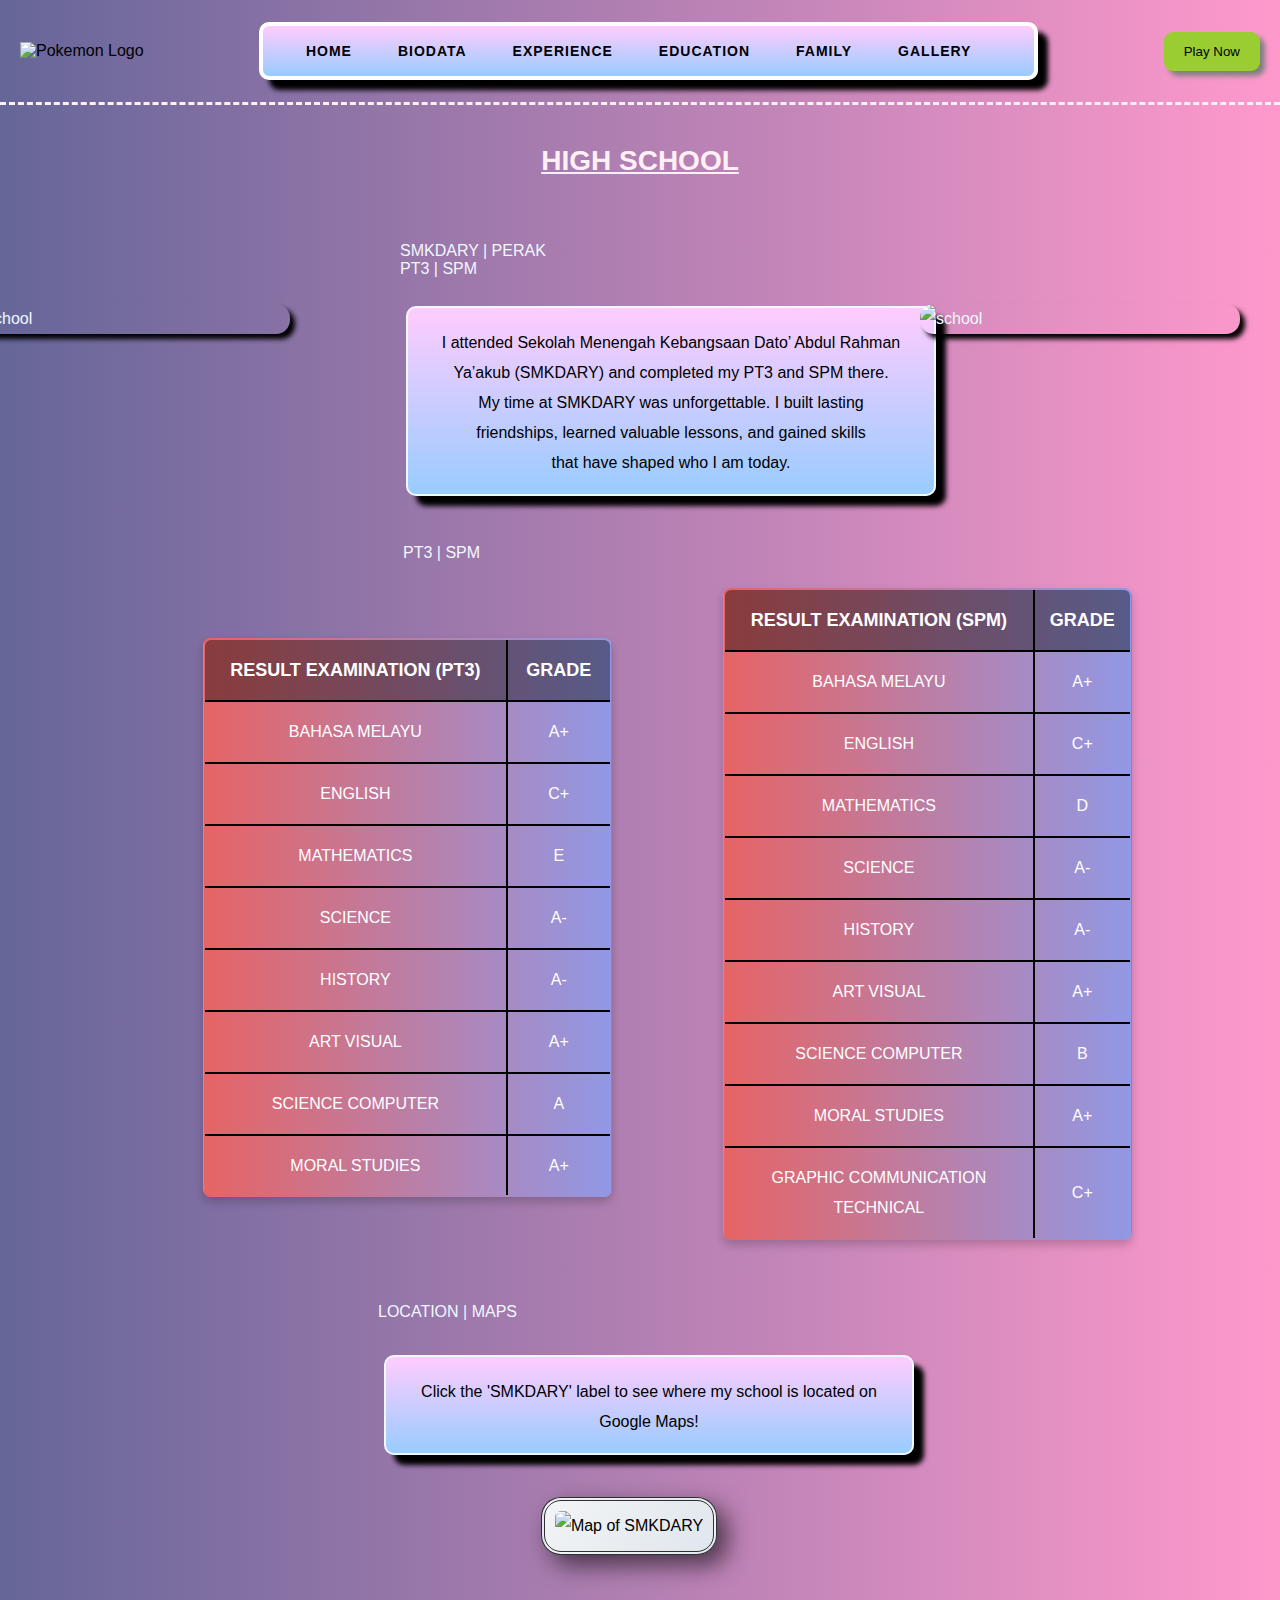
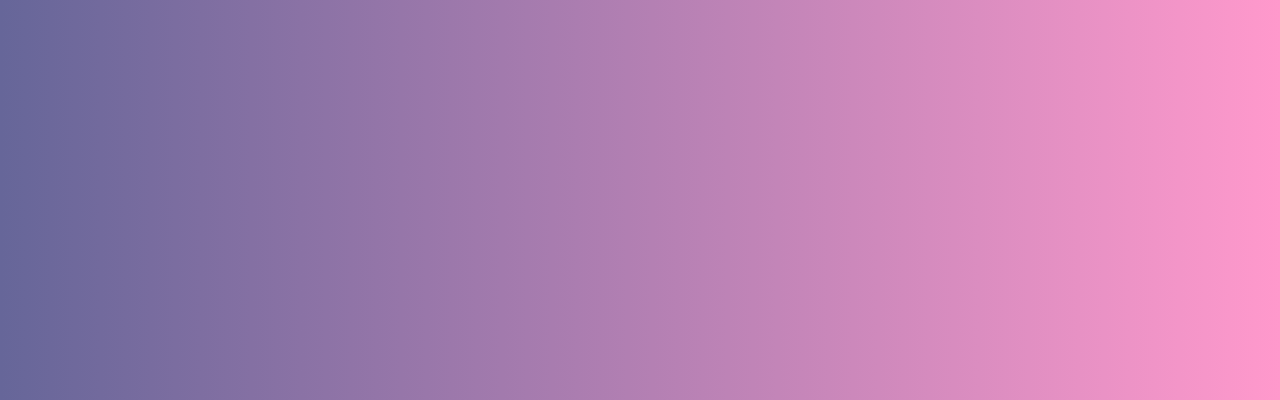
==== education.html @ d193340f "Add files via upload" ====
<!DOCTYPE  html>
<html>
<head>

<link rel="stylesheet" href="educationstyle.css">
<title>Education</title>
</head>
<body>

<header>

<div class="logo">
<img src="pokemonlogo.png" alt="Pokemon Logo">
</div>

<nav>
<ul>
<li><a href="homepage.html">Home</a></li>
<li><a href="biodata.html">Biodata</a></li>
<li><a href="experience.html">Experience</a></li>
<li><a href="education.html">Education</a></li>
<li><a href="family.html">Family</a></li>
<li><a href="gallery.html">Gallery</a></li>
</ul>
</nav>

<div class="play-now">
<button>Play Now</button>
</div>


</header>

<main>
<div class="first-section">
<h1 class="my-name">HIGH SCHOOL</h1>
</main>


<div class="school-info">
<p> SMKDARY | PERAK </p>
<p> PT3 | SPM </p>




<div class="school1-info">
<p> I attended Sekolah Menengah Kebangsaan Dato’ Abdul Rahman  </p>
<p> Ya’akub (SMKDARY) and completed my PT3 and SPM there. </p>
<p> My time at SMKDARY was unforgettable. I built lasting </p>
<p> friendships, learned valuable lessons, and gained skills </p>
<p> that have shaped who I am today. </p>

<div class="SPM-info">
<p> PT3 | SPM </p>


<div class="school2">
  <img src="school2.jpg" alt="school">
</div>
</section>
</main>

<div class="school">
  <img src="school.jpg" alt="school">
</div>
</section>
</main>


<style>
table, th, td {
  border:2px solid black;
postion: absolute;
margin-top: 20px;
}
</style>
<body>



<table class="styled-table">
  <thead>
  <tr>
    <th><center>RESULT EXAMINATION (SPM)</center></th>
    <th><center>GRADE</center></th>
 </thead>
 <tbody>
 
    
  </tr>
  <tr>
    <td><center>BAHASA MELAYU</center></td>
    <td><center>A+</center></td>
    
  </tr>
  <tr>
    <td><center>ENGLISH</center></td>
    <td><center>C+</center></td>
    
  </tr>
  <tr>
  <td><center>MATHEMATICS</center></td>
    <td><center>D</center></td>
    </tr>
    <tr>

    <td><center>SCIENCE</center></td>
    <td><center>A-</center></td>
    </tr>
    <tr>

    <td><center>HISTORY</center></td>
    <td><center>A-</center></td>
    </tr>
    <tr>

    <td><center>ART VISUAL</center></td>
    <td><center>A+</center></td>
    </tr>
    <tr>
    <td><center>SCIENCE COMPUTER</center></td>
    <td><center>B</center></td>
    </tr>
    <tr>

    <td><center>MORAL STUDIES</center></td>
    <td><center>A+</center></td>
    </tr>
    <tr>
    <td><center>GRAPHIC COMMUNICATION TECHNICAL</center></td>
    <td><center>C+</center></td>
    </tr>
    <tr>
    
  
    
  
</table>


  </tbody>


<table class="styled-table2">
  <thead>
  <tr>
    <th><center>RESULT EXAMINATION (PT3) </center></th>
    <th><center>GRADE</center></th>
 </thead>
 <tbody>
 
    
  </tr>
  <tr>
    <td><center>BAHASA MELAYU</center></td>
    <td><center>A+</center></td>
    
  </tr>
  <tr>
    <td><center>ENGLISH</center></td>
    <td><center>C+</center></td>
    
  </tr>
  <tr>
  <td><center>MATHEMATICS</center></td>
    <td><center>E</center></td>
    </tr>
    <tr>

    <td><center>SCIENCE</center></td>
    <td><center>A-</center></td>
    </tr>
    <tr>

    <td><center>HISTORY</center></td>
    <td><center>A-</center></td>
    </tr>
    <tr>

    <td><center>ART VISUAL</center></td>
    <td><center>A+</center></td>
    </tr>
    <tr>
    <td><center>SCIENCE COMPUTER</center></td>
    <td><center>A</center></td>
    </tr>
    <tr>

    <td><center>MORAL STUDIES</center></td>
    <td><center>A+</center></td>
    </tr>
    <tr>
    
    
  
    
  
</table>
  </tbody>
</html>

<div class="loc-info">
<p> LOCATION | MAPS </p>

<div class="loc1-info">
<p> Click the 'SMKDARY' label to see where my school is located on Google Maps!  </p>



 <img 
  src="perak-map.jpg" 
  style="width: 600px; 
         margin-top: 60px; 
         margin-left: -40px; 
         border: 4px double rgba(0, 0, 0, 0.8); 
         border-radius: 20px; 
         padding: 10px; 
         background: linear-gradient(135deg, #f3f4f6, #dfe6ed); 
         box-shadow: 10px 10px 25px rgba(0, 0, 0, 0.6);"
  alt="Map of SMKDARY" 
  usemap="#smkdarymap"
/>

    <!-- Image Map -->
    <map name="smkdarymap">
      <!-- Clickable Area -->
      <area 
         <area shape="circle" coords="400,300,40" href="https://www.google.com/maps/place/SMK+Dato+'Abdul+Rahman+Yakub/@4.3505433,100.8811723,17z/data=!3m1!4b1!4m6!3m5!1s0x31cad8d192e4552f:0xf52cbf1bdb88d45f!8m2!3d4.350538!4d100.8837472!16s%2Fg%2F122ntvg4?entry=ttu&g_ep=EgoyMDI0MTEyNC4xIKXMDSoJLDEwMjExMjMzSAFQAw%3D%3D" alt="SMKDARY School" title="Click to view SMKDARY" target="_blank" />
     
    </map>
  </div>


</div>
</section>
</main>

</body>
</html>
---- educationstyle.css ----
*{

margin: 0;
padding: 0;
box-sizing: border-box;

}

body {
font-family: 'Arial', sans-serif;
height: 2000px;
background: linear-gradient(to right, #666699 0%, #ff99cc 100%);
}

header {
display: flex;
justify-content: space-between;
align-items: center;
border-bottom-style: dashed;
border-color: lavenderblush;
background: linear-gradient(to right, #666699 0%, #ff99cc 100%);
padding: 20px;
position: relative;
}

.logo img{
width: 100px;
}

nav ul {
background: linear-gradient(to bottom, #ffccff 0%, #99ccff 100%);
border-radius: 10px;
padding: 16px 30px;
text-align: center;
font-size: 16px;
margin: 2px 2px;
border: 4px solid white;
box-shadow: 10px 10px 5px black;
display: flex;
list-style: none;
}


nav ul li {
display: flex;
list-style: none;
margin-right: 20px;
}

nav ul li a {
text-decoration: none;
color: black;
font-size: 14px;
font-weight: bold;
text-transform: uppercase;
letter-spacing: 1px;
padding: 1px 13px;
border-radius: 5px;
transition: all 0.3 ease;
}

nav ul li a:hover {
background-color: black;
color: powderblue;
box-shadow: 0 8px 8px rgba(0,0, 0, 0.2);
}


.play-now button {
background-color: yellowgreen;
margin-left: 10px;
padding: 12px 20px;
border-style: none;
border-radius: 9px;
box-shadow: 5px 5px 5px grey;
}

.first-section{
text-align: center;
text-decoration: underline;
font-size: 14px;
padding: 40px 100px;
margin-top: 0px;
color: lavenderblush;
}



.school-info{
text-align: left;
margin-left: 400px;
margin-top: 25px;
color: aliceblue;
}

.school1-info{
background: linear-gradient(to bottom, #ffccff 0%, #99ccff 100%);
border-radius: 10px;
margin-left: 120px;
color: lavenderblush;
width: 530px;
height: 190px;
border: 2px solid aliceblue;
box-shadow: 10px 10px 5px black;
text-align: center;
margin-left: 6px;
color: black;
padding: 20px;
line-height: 30px;
margin-top: 28px;
}

.school2 img {
position: absolute;
width: 320px;
right: 990px;
top: 304px;
border-radius: 14px ;
box-shadow: 5px 5px 5px black;
}


.school img {
position: absolute;
width: 320px;
right: 40px;
top: 304px;
border-radius: 14px ;
box-shadow: 5px 5px 5px black;
}

.SPM-info{
text-align: left;
margin-left: -25px;
margin-top: 60px;
color: aliceblue;
}

.SPM2-info{
background: linear-gradient(to bottom, #ffccff 0%, #99ccff 100%);
border-radius: 10px;
margin-left: 120px;
color: lavenderblush;
width: 530px;
height: 380px;
border: 2px solid aliceblue;
box-shadow: 10px 10px 5px black;
text-align: left;
margin-left: 6px;
color: black;
padding: 20px;
line-height: 30px;
margin-top: 28px;
}

.styled-table {
width: 80%;
margin: 20px auto;
margin-left: 320px;
border-collapse: collapse;
font-family: Arial, sans-serif;
background: linear-gradient(to right, #e66465, #9198e5);
color: #fff;
text-align: center;
border-radius: 8px;
overflow: hidden;
box-shadow: 0 5px 10px rgba(0, 0, 0, 0.2);
}



.styled-table th,
.styled-table td {
padding: 15px;
border-bottom: 1px solid rgba(255, 255, 255, 0.2);
}

.styled-table th {
background-color: rgba(0, 0, 0, 0.4);
font-size: 18px;
text-transform: uppercase;
font-weight: bold;
}

.styled-table tr:hover {
background-color: rgba(0, 0, 0, 0.2);
transition: 0.3s ease;
}

.styled-table tbody tr:last-of-type td {
border: none;
}

.styled-table td {
font-size: 16px;
text-align: center;
}

.styled-table2 {
width: 80%;
margin: 20px auto;
margin-left: -200px;
margin-top: -622px;
border-collapse: collapse;
font-family: Arial, sans-serif;
background: linear-gradient(to right, #e66465, #9198e5);
color: #fff;
text-align: center;
border-radius: 8px;
overflow: hidden;
box-shadow: 0 5px 10px rgba(0, 0, 0, 0.2);
}



.styled-table2 th,
.styled-table2 td {
padding: 15px;
border-bottom: 1px solid rgba(255, 255, 255, 0.2);
}

.styled-table2 th {
background-color: rgba(0, 0, 0, 0.4);
font-size: 18px;
text-transform: uppercase;
font-weight: bold;
}

.styled-table2 tr:hover {
background-color: rgba(0, 0, 0, 0.2);
transition: 0.3s ease;
}

.styled-table2 tbody tr:last-of-type td {
border: none;
}

.styled-table2 td {
font-size: 16px;
text-align: center;
}


.loc-info{
text-align: left;
margin-left: -25px;
margin-top: 100px;
color: aliceblue;
}

.loc1-info{
background: linear-gradient(to bottom, #ffccff 0%, #99ccff 100%);
border-radius: 10px;
margin-left: 120px;
color: lavenderblush;
width: 530px;
height: 100px;
border: 2px solid aliceblue;
box-shadow: 10px 10px 5px black;
text-align: center;
margin-left: 6px;
color: black;
padding: 20px;
line-height: 30px;
margin-top: 28px;
}

perak-map img {
    transition: box-shadow 0.3s ease, transform 0.3s ease;
}


 perak-map img:hover {
    box-shadow: 0 0 15px 10px rgba(0, 123, 255, 0.8); /* Blue glow */
    transform: scale(1.03); /* Slight zoom effect */
  }
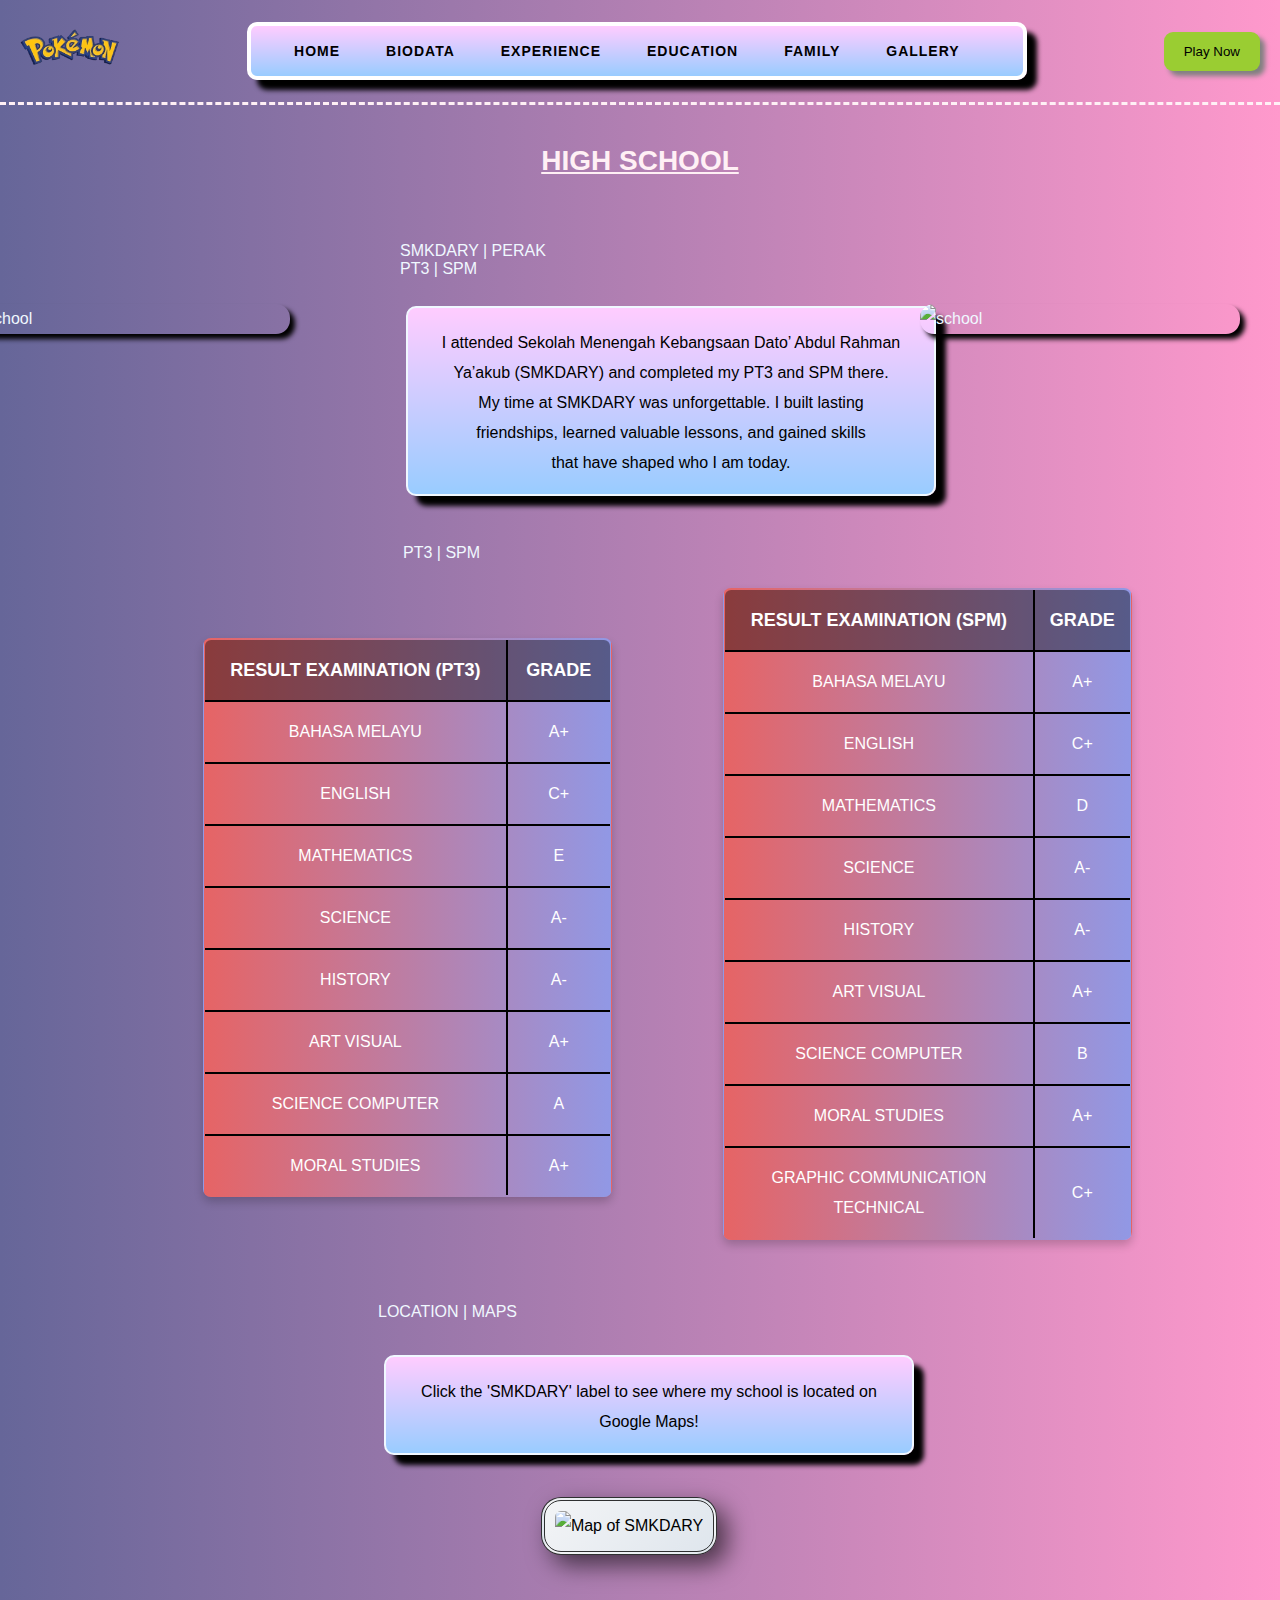
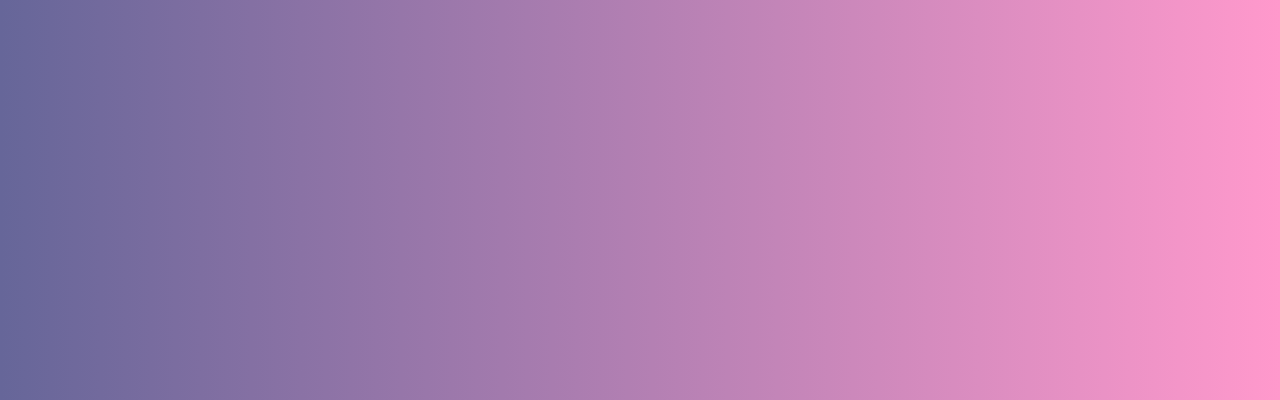
==== commit f4092300: "Update education.html" ====
--- a/education.html
+++ b/education.html
@@ -15,7 +15,7 @@
 
 <nav>
 <ul>
-<li><a href="homepage.html">Home</a></li>
+<li><a href="index.html">Home</a></li>
 <li><a href="biodata.html">Biodata</a></li>
 <li><a href="experience.html">Experience</a></li>
 <li><a href="education.html">Education</a></li>
@@ -237,4 +237,4 @@
 </main>
 
 </body>
-</html>+</html>
